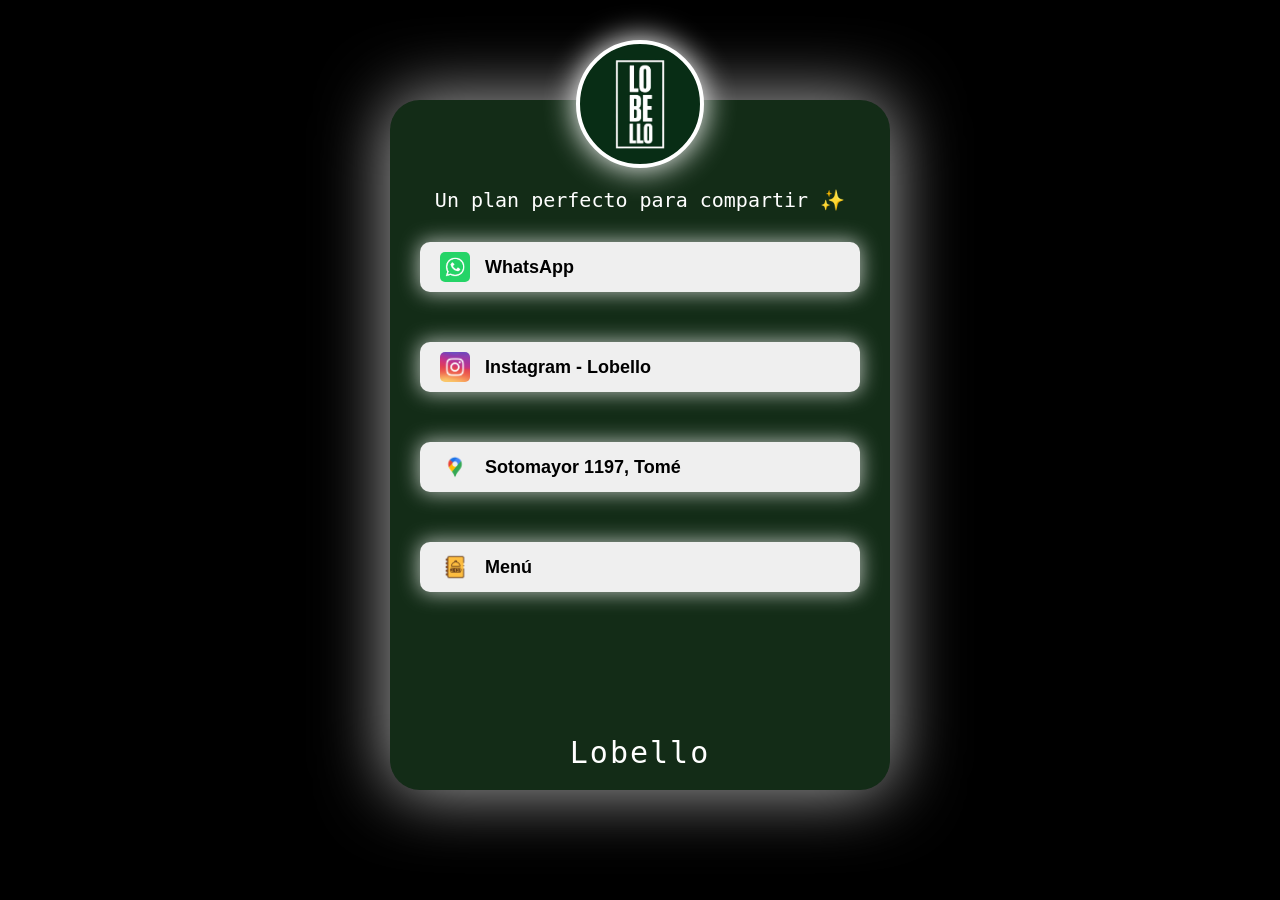
==== main-page/index.html @ a96d1373 "pagina vista pc lista" ====
<!DOCTYPE html>
<html lang="es">
  <head>
    <meta charset="UTF-8">
    <title>Lobello</title>
    <link rel="stylesheet" href="styles.css" />
  </head>
  <body>
      
      <div class="card">
          
          <div class="image"></div>
          <p class="bio">Un plan perfecto para compartir ✨</p>

          <form action="https://tu-enlace.com">
            <button type="submit" class="main-button">
              <img src="assets/Whatsapp.avif" class="btn-icon" alt="icon">
                <span>WhatsApp</span>
            </button>
          </form>

<form action="https://www.instagram.com/lobellotome/">
            <button type="submit" class="small">
              <img src="assets/Instagram.jpg" class="btn-icon" alt="Instagram">
              <span>Instagram - Lobello</span>
            </button>
          </form>

          <form action="https://www.instagram.com/lobellotome/">
            <button type="submit">
              <img src="assets/Ubicacion.webp" class="btn-icon" alt="Ubicación">
              <span>Sotomayor 1197, Tomé</span>
            </button>
          </form>

          <form action="https://www.instagram.com/lobellotome/">
            <button type="submit" class="small">
              <img src="assets/menu.png" class="btn-icon" alt="Menú">
              <span>Menú</span>
            </button>
          </form>

          <p class="last-text">Lobello</p>

      </div>

  </body>
</html>
---- main-page/styles.css ----
body {
  background-color: #000000;
  font-family: monospace;
  color: rgb(255, 255, 255);
  margin: 0;
  padding: 20px;
  display: flex;
  justify-content: center;
  overflow-x: hidden;
}

/* Animación de entrada para la tarjeta */
@keyframes fadeInCard {
  from {
    opacity: 0;
    transform: translateY(30px);
  }
  to {
    opacity: 1;
    transform: translateY(0);
  }
}

/* Animación flotante sutil para la imagen */
@keyframes floatImage {
  0%, 100% {
    transform: translateY(0);
  }
  50% {
    transform: translateY(-8px);
  }
}

.card {
  width: 90%;
  max-width: 500px;
  height: calc(100vh - 10%);
  min-height: 650px;
  background-color: #132C17;
  border-radius: 30px;
  margin-top: 80px;
  padding-bottom: 40px;
  box-shadow: 0 0 69px 1px #ffffffad;
  animation: fadeInCard 0.8s ease-out forwards;
  position: relative;
}

.image {
  background-image: url(assets/Logo.jpeg);
  background-size: cover;
  background-position: center;
  background-repeat: no-repeat;
  position: relative;
  margin: -60px auto 20px auto; /* Sube la imagen para que sobresalga de la tarjeta */
  width: 120px;
  height: 120px;
  background-color: #fff;
  border-radius: 100%;
  border: 4px solid #fff;
  box-shadow: 0 0 30px 1px #fff;
  animation: floatImage 4s ease-in-out infinite;
}

button {
  display: block;
  margin: 0 auto 20px auto;
  margin-bottom: 50px;
  width: 88%;
  height: 45px;
  font-weight: 800;
  font-size: large;
  border-radius: 5px;
  border-style: none;
  box-shadow: 0 0 20px 1px #ffffffad;
  cursor: pointer;
  transition: all 0.3s ease;
}

.small {
  width: 88%;
}

.main-button {
  margin-top: 20px;
}

button:hover {
  background-color: #d3d3d3;
  box-shadow: 0 0 25px 3px #d3d3d3;
  transform: scale(1.02);
}

button:active {
  background-color: white;
  box-shadow: 0 0 15px 1px #ffffffad;
  transform: scale(0.98);
}
.last-text {
  display: flex;
  font-size: 30px;
  justify-content: center;
  
  position: absolute;
  bottom: 20px; 
  left: 0;
  right: 0;
  
  letter-spacing: 2px;
  transition: color 0.3s ease;
  margin: 0; 
}

.last-text:hover {
  color: #d3d3d3;
}

.bio {
  display: flex;
  font-size: 20px;
  justify-content: center;
  margin-bottom: 30px;
  text-align: center;
  padding: 0 15px;
  transition: transform 0.3s ease;
}

.bio:hover {
  transform: scale(1.05);
}

@media (max-width: 400px) {
  .card {
    width: 95%;
    margin-top: 60px;
  }
}
.btn-icon {
  width: 30px;   
  height: 30px;
  margin-right: 15px; 
  vertical-align: middle; 
  border-radius: 5px;
}


button {
  display: flex;        
  align-items: center;  
  justify-content: flex-start; 
  padding-left: 20px;   
  
  width: 88%;
  height: 50px;
  font-weight: 800;
  border-radius: 10px;
  border-style: none;
  box-shadow: 0 0 20px 1px #ffffffad;
  cursor: pointer;
  transition: all 0.3s ease;
}
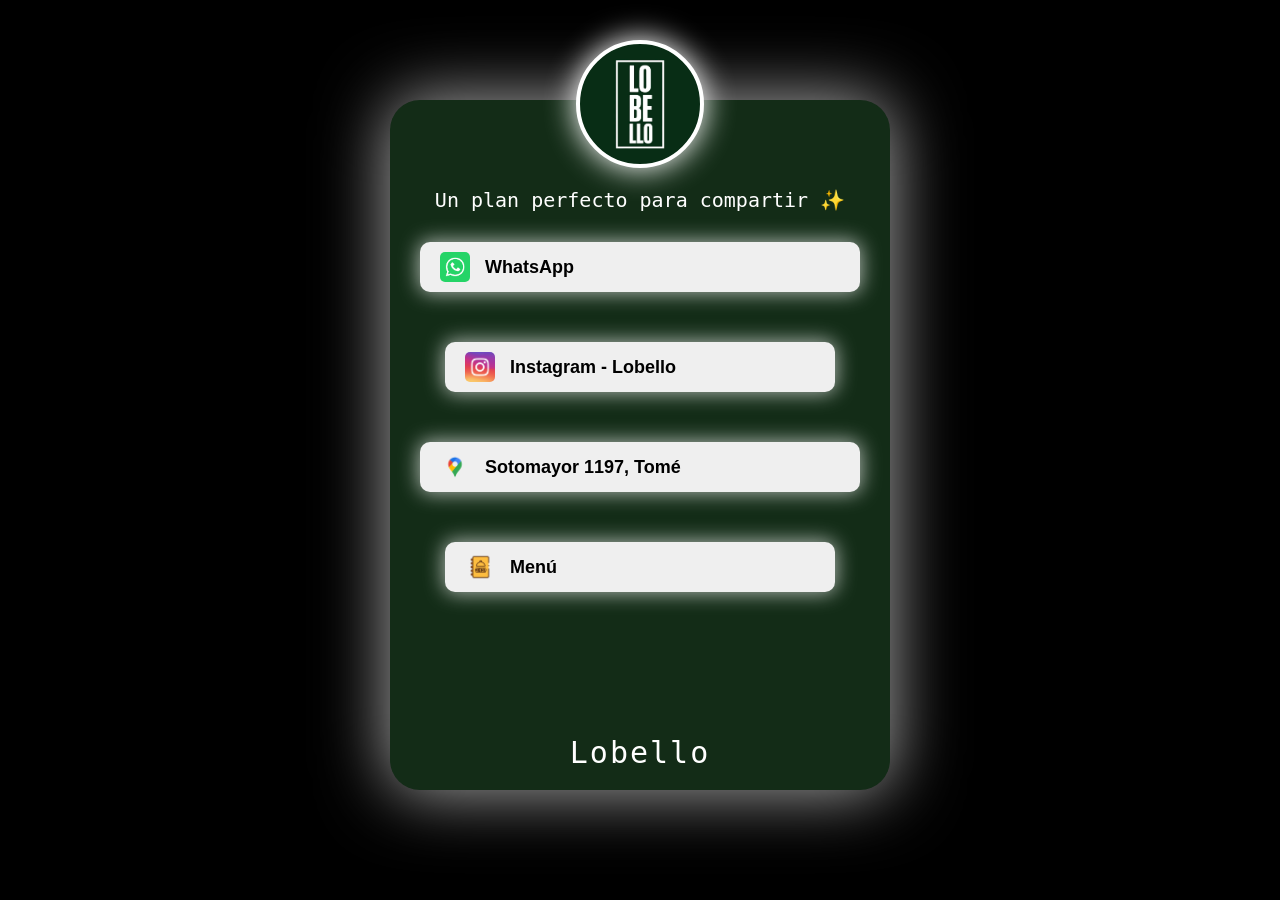
==== commit e535b25a: "vista de movil lista" ====
--- a/main-page/index.html
+++ b/main-page/index.html
@@ -2,6 +2,7 @@
 <html lang="es">
   <head>
     <meta charset="UTF-8">
+    <meta name="viewport" content="width=device-width, initial-scale=1.0">
     <title>Lobello</title>
     <link rel="stylesheet" href="styles.css" />
   </head>
--- a/main-page/styles.css
+++ b/main-page/styles.css
@@ -76,9 +76,7 @@
   transition: all 0.3s ease;
 }
 
-.small {
-  width: 88%;
-}
+
 
 .main-button {
   margin-top: 20px;
@@ -128,12 +126,7 @@
   transform: scale(1.05);
 }
 
-@media (max-width: 400px) {
-  .card {
-    width: 95%;
-    margin-top: 60px;
-  }
-}
+
 .btn-icon {
   width: 30px;   
   height: 30px;
@@ -158,3 +151,103 @@
   cursor: pointer;
   transition: all 0.3s ease;
 }
+.small {
+  width: 78%;
+}
+
+@media (max-width: 768px) {
+  body {
+    background-color: #132C17;
+    display: block; /* Cambiamos a block para que el contenido fluya verticalmente de forma natural */
+    padding: 20px 10px;
+  }
+
+.image{
+
+  margin-top: 1px;
+}
+  
+button {
+  display: flex;        
+  align-items: center;  
+  justify-content: flex-start; 
+  padding-left: 20px;   
+  
+  width: 90%;
+  height: 68px;
+  font-weight: 900;
+  border-radius: 10px;
+  border-style: none;
+  box-shadow: 0 0 20px 1px #ffffffad;
+  cursor: pointer;
+  transition: all 0.3s ease;
+  margin-bottom: 4vh;
+}
+
+.btn-icon {
+  width: 40px;   
+  height: 40px;
+  margin-right: 15px; 
+  vertical-align: middle; 
+  border-radius: 10px;
+}
+
+  .card {
+    width: 100%;
+    max-width: 100%;
+    height: 100vh;        /* Quitamos la altura forzada */
+    min-height: auto;    /* Quitamos el mínimo de altura que causa el problema */
+    background-color: transparent;
+    border-radius: 0;
+    margin-top: 20px;
+    padding-bottom: 20px;
+    box-shadow: none;
+    animation: none;
+    position: static;    /* Quitamos el relative para que no afecte a los elementos internos */
+  }
+
+  .last-text {
+    margin-top: 40px;
+  }
+}
+/* Animación específica para dispositivos móviles */
+@keyframes pulseBio {
+  0% { transform: scale(1); }
+  50% { transform: scale(1.08); } /* Se agranda un 8% */
+  100% { transform: scale(1); }
+}
+
+@media (max-width: 768px) {
+  /* ... (Tus otros estilos de móvil aquí) ... */
+
+  .bio {
+    /* Aplicamos la animación solo aquí */
+    animation: pulseBio 3s ease-in-out infinite;
+    /* Ajustes adicionales para mejorar la visibilidad */
+    font-size: 1.2rem;
+    margin-bottom: 30px;
+  }
+}
+/* Animación para que el brillo (box-shadow) parpadee */
+@keyframes pulseGlow {
+  0%, 100% {
+    box-shadow: 0 0 10px 1px #ffffffad; /* Brillo tenue */
+  }
+  50% {
+    box-shadow: 0 0 25px 5px #ffffffad; /* Brillo intenso */
+  }
+}
+
+@media (max-width: 768px) {
+  /* ... tus otros estilos de móvil ... */
+
+  button {
+    /* Aplicamos la animación de brillo */
+    animation: pulseGlow 2s ease-in-out infinite;
+  }
+  
+  .bio {
+    /* Mantenemos tu animación de la bio si ya la agregaste */
+    animation: pulseBio 3s ease-in-out infinite;
+  }
+}
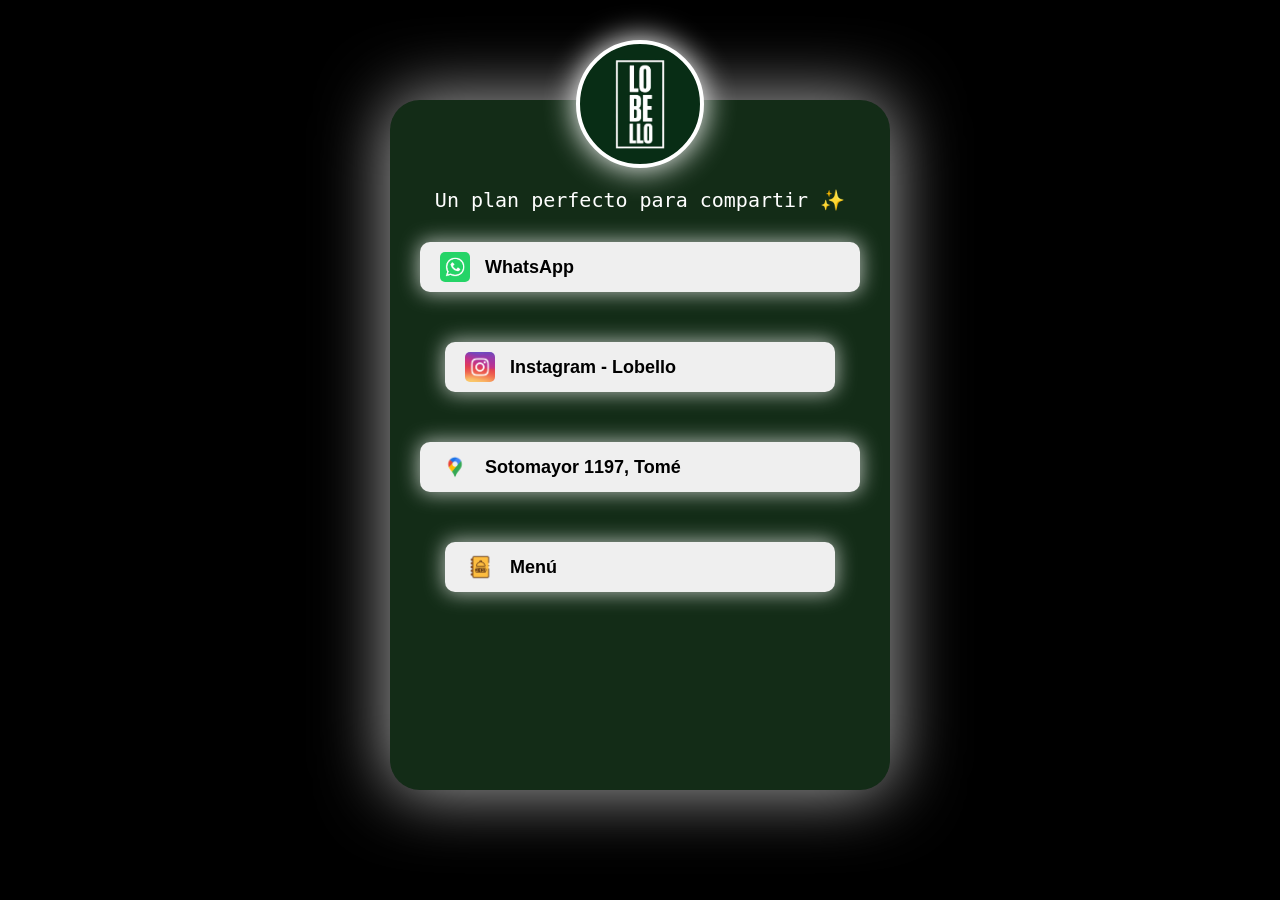
==== commit 73208bcb: "detalles a corregir" ====
--- a/main-page/index.html
+++ b/main-page/index.html
@@ -13,7 +13,7 @@
           <div class="image"></div>
           <p class="bio">Un plan perfecto para compartir ✨</p>
 
-          <form action="https://tu-enlace.com">
+          <form action="https://wa.me/56999576855">
             <button type="submit" class="main-button">
               <img src="assets/Whatsapp.avif" class="btn-icon" alt="icon">
                 <span>WhatsApp</span>
@@ -27,21 +27,20 @@
             </button>
           </form>
 
-          <form action="https://www.instagram.com/lobellotome/">
+          <form action="https://maps.app.goo.gl/kaECkgHfhf5FkGSD9">
             <button type="submit">
               <img src="assets/Ubicacion.webp" class="btn-icon" alt="Ubicación">
               <span>Sotomayor 1197, Tomé</span>
             </button>
           </form>
 
-          <form action="https://www.instagram.com/lobellotome/">
+          <form action="https://lobellop.wordpress.com/">
             <button type="submit" class="small">
               <img src="assets/menu.png" class="btn-icon" alt="Menú">
               <span>Menú</span>
             </button>
           </form>
 
-          <p class="last-text">Lobello</p>
 
       </div>
 
--- a/main-page/styles.css
+++ b/main-page/styles.css
@@ -10,10 +10,27 @@
 }
 
 /* Animación de entrada para la tarjeta */
+/* Animación de entrada fluida */
 @keyframes fadeInCard {
+  0% {
+    opacity: 0;
+    transform: translateY(50px) scale(0.95); /* Empieza un poco abajo y un poco más pequeña */
+  }
+  100% {
+    opacity: 1;
+    transform: translateY(0) scale(1); /* Termina en su posición y tamaño real */
+  }
+}
+
+.card {
+  /* ... resto de tus estilos ... */
+  animation: fadeInCard 1s cubic-bezier(0.22, 1, 0.36, 1) forwards; /* Curva suave y elegante */
+}
+
+@keyframes slideInButtons {
   from {
     opacity: 0;
-    transform: translateY(30px);
+    transform: translateY(20px);
   }
   to {
     opacity: 1;
@@ -42,6 +59,9 @@
   padding-bottom: 40px;
   box-shadow: 0 0 69px 1px #ffffffad;
   animation: fadeInCard 0.8s ease-out forwards;
+  position: relative;
+
+  animation: fadeInCard 1s cubic-bezier(0.22, 1, 0.36, 1) forwards;
   position: relative;
 }
 
@@ -74,9 +94,14 @@
   box-shadow: 0 0 20px 1px #ffffffad;
   cursor: pointer;
   transition: all 0.3s ease;
-}
-
-
+
+
+}
+
+form:nth-child(3) button { animation-delay: 0.2s; }
+form:nth-child(4) button { animation-delay: 0.3s; }
+form:nth-child(5) button { animation-delay: 0.4s; }
+form:nth-child(6) button { animation-delay: 0.5s; }
 
 .main-button {
   margin-top: 20px;
@@ -164,7 +189,7 @@
 
 .image{
 
-  margin-top: 1px;
+  margin-top: 40px;
 }
   
 button {
@@ -182,6 +207,18 @@
   cursor: pointer;
   transition: all 0.3s ease;
   margin-bottom: 4vh;
+
+  /* ... tus otros estilos ... */
+
+  /* FUERZA EL COLOR DE FONDO VERDE */
+  
+  /* ELIMINA LOS ESTILOS PREDETERMINADOS DEL SISTEMA EN iOS */
+  -webkit-appearance: none; 
+  
+  /* Esto es para quitar el destello azul al tocar */
+  -webkit-tap-highlight-color: transparent; 
+
+  /* ... resto de tus estilos ... */
 }
 
 .btn-icon {
@@ -204,11 +241,12 @@
     box-shadow: none;
     animation: none;
     position: static;    /* Quitamos el relative para que no afecte a los elementos internos */
-  }
-
-  .last-text {
-    margin-top: 40px;
-  }
+
+
+    
+  }
+
+
 }
 /* Animación específica para dispositivos móviles */
 @keyframes pulseBio {
@@ -229,14 +267,7 @@
   }
 }
 /* Animación para que el brillo (box-shadow) parpadee */
-@keyframes pulseGlow {
-  0%, 100% {
-    box-shadow: 0 0 10px 1px #ffffffad; /* Brillo tenue */
-  }
-  50% {
-    box-shadow: 0 0 25px 5px #ffffffad; /* Brillo intenso */
-  }
-}
+
 
 @media (max-width: 768px) {
   /* ... tus otros estilos de móvil ... */
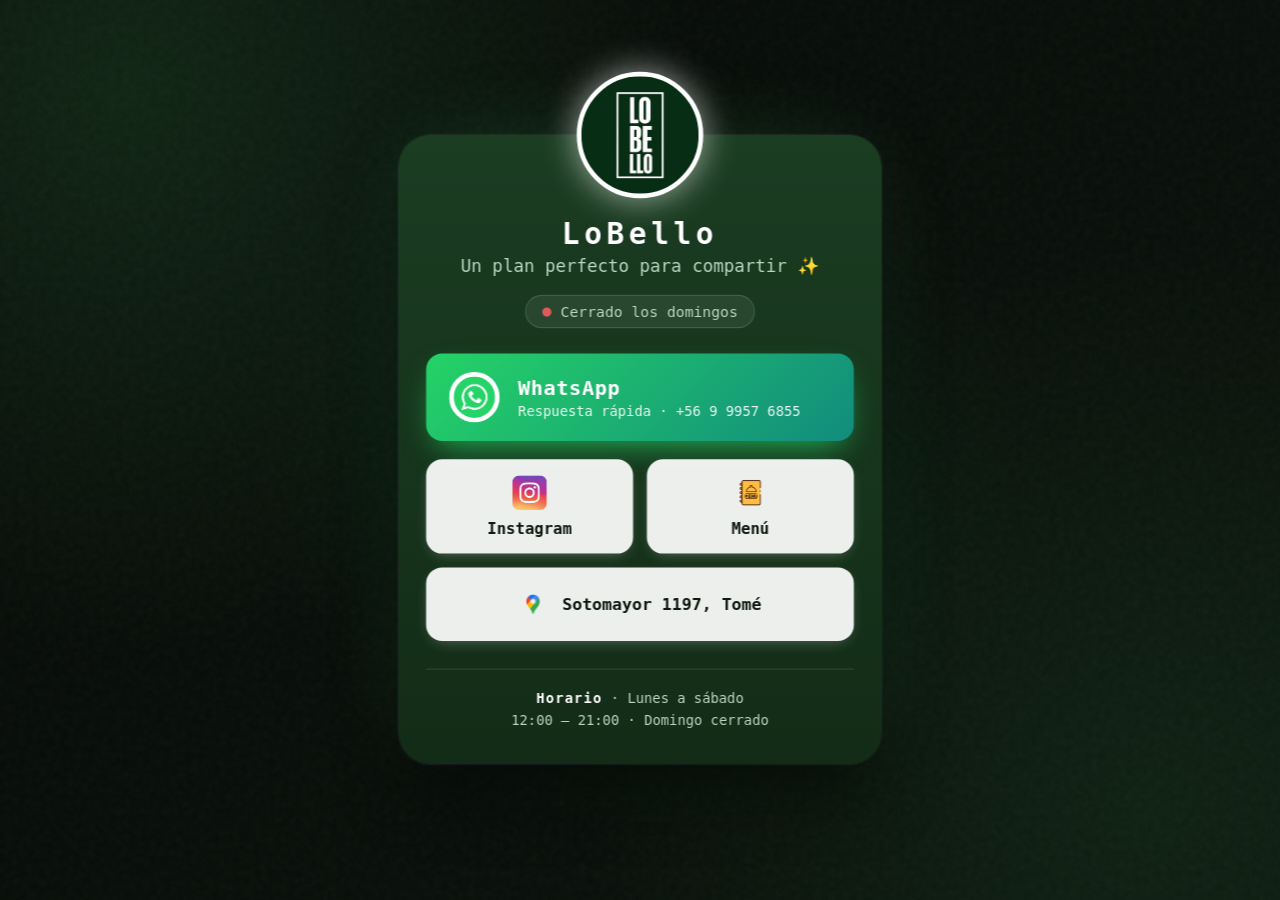
==== commit 741d3a96: "nuevo diseño de la interfaz" ====
--- a/main-page/index.html
+++ b/main-page/index.html
@@ -2,47 +2,90 @@
 <html lang="es">
   <head>
     <meta charset="UTF-8">
-    <meta name="viewport" content="width=device-width, initial-scale=1.0">
-    <title>Lobello</title>
+    <meta name="viewport" content="width=device-width, initial-scale=1.0, viewport-fit=cover">
+    <meta name="theme-color" content="#132C17">
+    <title>Lobello · Tomé</title>
     <link rel="stylesheet" href="styles.css" />
+    <link rel="icon" href="assets/Logo.jpeg">
   </head>
   <body>
-      
-      <div class="card">
-          
-          <div class="image"></div>
-          <p class="bio">Un plan perfecto para compartir ✨</p>
+    <main class="card">
+      <!-- Hero -->
+      <header class="hero">
+        <div class="logo"></div>
+        <h1 class="nombre">LoBello</h1>
+        <p class="bio">Un plan perfecto para compartir ✨</p>
 
-          <form action="https://wa.me/56999576855">
-            <button type="submit" class="main-button">
-              <img src="assets/Whatsapp.avif" class="btn-icon" alt="icon">
-                <span>WhatsApp</span>
-            </button>
-          </form>
+        <div class="estado" id="estado">
+          <span class="dot" id="dot"></span>
+          <span id="estadoTexto">Cargando…</span>
+        </div>
+      </header>
 
-<form action="https://www.instagram.com/lobellotome/">
-            <button type="submit" class="small">
-              <img src="assets/Instagram.jpg" class="btn-icon" alt="Instagram">
-              <span>Instagram - Lobello</span>
-            </button>
-          </form>
+      <!-- WhatsApp: protagonista -->
+      <a class="btn btn-wa"
+         href="https://wa.me/56999576855"
+         target="_blank" rel="noopener noreferrer">
+        <img src="assets/Whatsapp.avif" alt="" class="btn-icon">
+        <div class="wa-texto">
+          <span class="wa-titulo">WhatsApp</span>
+          <span class="wa-sub">Respuesta rápida · +56 9 9957 6855</span>
+        </div>
+      </a>
 
-          <form action="https://maps.app.goo.gl/kaECkgHfhf5FkGSD9">
-            <button type="submit">
-              <img src="assets/Ubicacion.webp" class="btn-icon" alt="Ubicación">
-              <span>Sotomayor 1197, Tomé</span>
-            </button>
-          </form>
+      <!-- Acciones secundarias -->
+      <section class="grid" aria-label="Más opciones">
+        <a class="btn btn-secondary"
+           href="https://www.instagram.com/lobellotome/"
+           target="_blank" rel="noopener noreferrer">
+          <img src="assets/Instagram.jpg" alt="" class="btn-icon">
+          <span>Instagram</span>
+        </a>
 
-          <form action="https://lobellop.wordpress.com/">
-            <button type="submit" class="small">
-              <img src="assets/menu.png" class="btn-icon" alt="Menú">
-              <span>Menú</span>
-            </button>
-          </form>
+        <a class="btn btn-secondary"
+           href="https://lobellop.wordpress.com/"
+           target="_blank" rel="noopener noreferrer">
+          <img src="assets/menu.png" alt="" class="btn-icon">
+          <span>Menú</span>
+        </a>
 
+        <a class="btn btn-secondary btn-ancho"
+           href="https://maps.app.goo.gl/6VLK6LvXQHybgZXj6?g_st=ac"
+           target="_blank" rel="noopener noreferrer">
+          <img src="assets/Ubicacion.webp" alt="" class="btn-icon">
+          <span>Sotomayor 1197, Tomé</span>
+        </a>
+      </section>
 
-      </div>
+      <!-- Footer horario -->
+      <footer class="footer">
+        <p><strong>Horario</strong> · Lunes a sábado</p>
+        <p>12:00 – 21:00 · Domingo cerrado</p>
+      </footer>
+    </main>
 
+    <script>
+      function actualizarEstado() {
+        const ahora = new Date();
+        const dia = ahora.getDay(); // 0 = Domingo
+        const h = ahora.getHours() + ahora.getMinutes() / 60;
+        const abierto = dia !== 0 && h >= 12 && h < 21;
+
+        const dot = document.getElementById('dot');
+        const txt = document.getElementById('estadoTexto');
+
+        if (abierto) {
+          dot.classList.add('abierto');
+          txt.textContent = 'Abierto ahora · 12:00 – 21:00';
+        } else {
+          dot.classList.remove('abierto');
+          txt.textContent = dia === 0
+            ? 'Cerrado los domingos'
+            : 'Cerrado · abre a las 12:00';
+        }
+      }
+      actualizarEstado();
+      setInterval(actualizarEstado, 60_000);
+    </script>
   </body>
 </html>
--- a/main-page/styles.css
+++ b/main-page/styles.css
@@ -1,284 +1,400 @@
+*,
+*::before,
+*::after { box-sizing: border-box; }
+
+:root {
+  --verde: #132C17;
+  --verde-2: #1b3d22;
+  --texto: #ffffff;
+  --texto-muted: #b8d6c0;
+  --verde-vivo: #4caf6a;
+  --rojo: #e05a5a;
+  --wa: #25D366;
+  --wa-dark: #128C7E;
+}
+
+/* =========================================
+   FONDO GLOBAL (Igual para PC y Móvil)
+   ========================================= */
 body {
-  background-color: #000000;
-  font-family: monospace;
-  color: rgb(255, 255, 255);
   margin: 0;
-  padding: 20px;
+  min-height: 100vh;
+  font-family: "SF Mono", ui-monospace, Menlo, Consolas, monospace;
+  color: var(--texto);
   display: flex;
   justify-content: center;
+  align-items: center;
+  padding: 40px 20px;
   overflow-x: hidden;
-}
-
-/* Animación de entrada para la tarjeta */
-/* Animación de entrada fluida */
-@keyframes fadeInCard {
-  0% {
-    opacity: 0;
-    transform: translateY(50px) scale(0.95); /* Empieza un poco abajo y un poco más pequeña */
-  }
-  100% {
-    opacity: 1;
-    transform: translateY(0) scale(1); /* Termina en su posición y tamaño real */
-  }
-}
-
+  
+  /* Fondo oscuro con matiz verde y resplandores */
+  background-color: #060a07;
+  background-image: 
+    radial-gradient(circle at 50% 50%, rgba(37, 211, 102, 0.06) 0%, transparent 50%),
+    radial-gradient(circle at 10% 10%, rgba(19, 44, 23, 0.8) 0%, transparent 40%),
+    radial-gradient(circle at 90% 90%, rgba(19, 44, 23, 0.6) 0%, transparent 40%),
+    linear-gradient(135deg, #060a07 0%, #0a120c 100%);
+  background-attachment: fixed;
+}
+
+/* Textura de ruido sutil */
+body::before {
+  content: "";
+  position: fixed;
+  top: 0; left: 0; width: 100vw; height: 100vh;
+  pointer-events: none;
+  z-index: -1;
+  opacity: 0.04;
+  background-image: url("data:image/svg+xml,%3Csvg viewBox='0 0 200 200' xmlns='http://www.w3.org/2000/svg'%3E%3Cfilter id='noiseFilter'%3E%3CfeTurbulence type='fractalNoise' baseFrequency='0.65' numOctaves='3' stitchTiles='stitch'/%3E%3C/filter%3E%3Crect width='100%25' height='100%25' filter='url(%23noiseFilter)'/%3E%3C/svg%3E");
+}
+
+/* =========================================
+   TARJETA PRINCIPAL (Escala aumentada en PC)
+   ========================================= */
 .card {
-  /* ... resto de tus estilos ... */
-  animation: fadeInCard 1s cubic-bezier(0.22, 1, 0.36, 1) forwards; /* Curva suave y elegante */
-}
-
-@keyframes slideInButtons {
-  from {
-    opacity: 0;
-    transform: translateY(20px);
-  }
-  to {
-    opacity: 1;
-    transform: translateY(0);
-  }
-}
-
-/* Animación flotante sutil para la imagen */
-@keyframes floatImage {
-  0%, 100% {
-    transform: translateY(0);
-  }
-  50% {
-    transform: translateY(-8px);
-  }
-}
-
-.card {
-  width: 90%;
-  max-width: 500px;
-  height: calc(100vh - 10%);
-  min-height: 650px;
-  background-color: #132C17;
-  border-radius: 30px;
-  margin-top: 80px;
-  padding-bottom: 40px;
-  box-shadow: 0 0 69px 1px #ffffffad;
-  animation: fadeInCard 0.8s ease-out forwards;
+  width: 100%;
+  max-width: 420px;
+  background: linear-gradient(180deg, var(--verde-2) 0%, var(--verde) 100%);
+  border-radius: 28px;
+  padding: 0 24px 28px;
+  box-shadow:
+    0 0 0 1px rgba(255, 255, 255, 0.05),
+    0 30px 60px -12px rgba(0, 0, 0, 0.8),
+    0 0 80px -20px rgba(76, 175, 106, 0.3);
+  animation: fadeIn 0.8s cubic-bezier(0.22, 1, 0.36, 1) both;
   position: relative;
-
-  animation: fadeInCard 1s cubic-bezier(0.22, 1, 0.36, 1) forwards;
-  position: relative;
-}
-
-.image {
-  background-image: url(assets/Logo.jpeg);
-  background-size: cover;
-  background-position: center;
-  background-repeat: no-repeat;
-  position: relative;
-  margin: -60px auto 20px auto; /* Sube la imagen para que sobresalga de la tarjeta */
-  width: 120px;
-  height: 120px;
-  background-color: #fff;
-  border-radius: 100%;
+  backdrop-filter: blur(10px);
+  -webkit-backdrop-filter: blur(10px);
+  
+  /* AQUI ESTA LA MAGIA: Escala todo un 15% más grande solo en PC */
+  transform: scale(1.15);
+}
+
+@keyframes fadeIn {
+  /* Ajustamos la animación para que no entre en conflicto con el scale */
+  from { opacity: 0; transform: translateY(30px) scale(0.95); }
+  to   { opacity: 1; transform: translateY(0) scale(1.15); }
+}
+
+/* =========================================
+   HERO (Logo, Nombre, Estado)
+   ========================================= */
+.hero {
+  display: flex;
+  flex-direction: column;
+  align-items: center;
+  text-align: center;
+}
+
+.logo {
+  width: 110px;
+  height: 110px;
+  margin-top: -55px;
+  border-radius: 50%;
+  background: #fff url(assets/Logo.jpeg) center/cover;
   border: 4px solid #fff;
-  box-shadow: 0 0 30px 1px #fff;
-  animation: floatImage 4s ease-in-out infinite;
-}
-
-button {
-  display: block;
-  margin: 0 auto 20px auto;
-  margin-bottom: 50px;
-  width: 88%;
-  height: 45px;
+  box-shadow: 0 0 30px rgba(255, 255, 255, 0.6);
+  animation: flotar 4s ease-in-out infinite;
+}
+
+@keyframes flotar {
+  0%, 100% { transform: translateY(0); }
+  50%      { transform: translateY(-6px); }
+}
+
+.nombre {
+  margin: 16px 0 4px;
+  font-size: 1.6rem;
+  letter-spacing: 4px;
+  font-weight: 900;
+}
+
+.bio {
+  margin: 0 0 16px;
+  color: var(--texto-muted);
+  font-size: 0.95rem;
+}
+
+/* Estado (Abierto / Cerrado) */
+.estado {
+  display: inline-flex;
+  align-items: center;
+  gap: 8px;
+  padding: 6px 14px;
+  border-radius: 999px;
+  background: rgba(255, 255, 255, 0.07);
+  border: 1px solid rgba(255, 255, 255, 0.12);
+  font-size: 0.8rem;
+  color: var(--texto-muted);
+  margin-bottom: 22px;
+}
+
+.dot {
+  width: 8px;
+  height: 8px;
+  border-radius: 50%;
+  background: var(--rojo);
+  transition: background 0.3s;
+}
+
+.dot.abierto {
+  background: var(--verde-vivo);
+  box-shadow: 0 0 0 0 rgba(76, 175, 106, 0.7);
+  animation: pulso 2s infinite;
+}
+
+@keyframes pulso {
+  0%   { box-shadow: 0 0 0 0 rgba(76, 175, 106, 0.7); }
+  70%  { box-shadow: 0 0 0 8px rgba(76, 175, 106, 0); }
+  100% { box-shadow: 0 0 0 0 rgba(76, 175, 106, 0); }
+}
+
+/* =========================================
+   BOTONES
+   ========================================= */
+.btn {
+  display: flex;
+  align-items: center;
+  text-decoration: none;
+  font-family: inherit;
   font-weight: 800;
-  font-size: large;
-  border-radius: 5px;
-  border-style: none;
-  box-shadow: 0 0 20px 1px #ffffffad;
-  cursor: pointer;
-  transition: all 0.3s ease;
-
-
-}
-
-form:nth-child(3) button { animation-delay: 0.2s; }
-form:nth-child(4) button { animation-delay: 0.3s; }
-form:nth-child(5) button { animation-delay: 0.4s; }
-form:nth-child(6) button { animation-delay: 0.5s; }
-
-.main-button {
-  margin-top: 20px;
-}
-
-button:hover {
-  background-color: #d3d3d3;
-  box-shadow: 0 0 25px 3px #d3d3d3;
-  transform: scale(1.02);
-}
-
-button:active {
-  background-color: white;
-  box-shadow: 0 0 15px 1px #ffffffad;
-  transform: scale(0.98);
-}
-.last-text {
+  border-radius: 14px;
+  transition: transform 0.2s, box-shadow 0.2s, background 0.2s;
+  -webkit-tap-highlight-color: transparent;
+}
+
+.btn:hover  { transform: translateY(-2px); }
+.btn:active { transform: scale(0.98); }
+.btn:focus-visible {
+  outline: 3px solid #7fffa0;
+  outline-offset: 3px;
+}
+
+.btn-icon {
+  width: 26px;
+  height: 26px;
+  border-radius: 6px;
+  object-fit: cover;
+  flex-shrink: 0;
+}
+
+/* =========================================
+   BOTÓN WHATSAPP (Protagonista)
+   ========================================= */
+.btn-wa {
+  gap: 16px;
+  width: 100%;
+  padding: 16px 20px;
+  background: linear-gradient(135deg, var(--wa) 0%, var(--wa-dark) 100%);
+  color: #fff;
+  box-shadow: 0 12px 28px -10px rgba(37, 211, 102, 0.85);
+  margin-bottom: 16px;
+}
+
+.btn-wa:hover {
+  box-shadow: 0 16px 34px -10px rgba(37, 211, 102, 1);
+}
+
+.btn-wa .btn-icon {
+  width: 44px;
+  height: 44px;
+  border-radius: 50%;
+  background: #fff;
+  padding: 4px;
+}
+
+.wa-texto {
   display: flex;
-  font-size: 30px;
+  flex-direction: column;
+  gap: 3px;
+  text-align: left;
+}
+
+.wa-titulo {
+  font-size: 1.1rem;
+  font-weight: 900;
+  letter-spacing: 0.5px;
+}
+
+.wa-sub {
+  font-size: 0.75rem;
+  opacity: 0.9;
+  font-weight: 500;
+}
+
+/* =========================================
+   GRID SECUNDARIO
+   ========================================= */
+.grid {
+  display: grid;
+  grid-template-columns: 1fr 1fr;
+  gap: 12px;
+  margin-bottom: 24px;
+}
+
+.btn-secondary {
+  flex-direction: column;
   justify-content: center;
-  
-  position: absolute;
-  bottom: 20px; 
-  left: 0;
-  right: 0;
-  
-  letter-spacing: 2px;
-  transition: color 0.3s ease;
-  margin: 0; 
-}
-
-.last-text:hover {
-  color: #d3d3d3;
-}
-
-.bio {
-  display: flex;
-  font-size: 20px;
+  gap: 8px;
+  height: 82px;
+  padding: 8px;
+  background: rgba(255, 255, 255, 0.92);
+  color: #0d1a10;
+  font-size: 0.85rem;
+  text-align: center;
+  box-shadow: 0 4px 14px -6px rgba(255, 255, 255, 0.4);
+}
+
+.btn-secondary:hover {
+  background: #ffffff;
+  box-shadow: 0 8px 20px -6px rgba(255, 255, 255, 0.6);
+}
+
+.btn-secondary .btn-icon {
+  width: 30px;
+  height: 30px;
+}
+
+/* Botón de ubicación (Ocupa 2 columnas) */
+.btn-ancho {
+  grid-column: 1 / -1;
+  flex-direction: row;
+  gap: 12px;
+  height: 64px;
+  padding: 0 20px;
   justify-content: center;
-  margin-bottom: 30px;
+  font-size: 0.9rem;
+}
+
+.btn-ancho .btn-icon {
+  width: 26px;
+  height: 26px;
+}
+
+/* =========================================
+   FOOTER (Horario)
+   ========================================= */
+.footer {
   text-align: center;
-  padding: 0 15px;
-  transition: transform 0.3s ease;
-}
-
-.bio:hover {
-  transform: scale(1.05);
-}
-
-
-.btn-icon {
-  width: 30px;   
-  height: 30px;
-  margin-right: 15px; 
-  vertical-align: middle; 
-  border-radius: 5px;
-}
-
-
-button {
-  display: flex;        
-  align-items: center;  
-  justify-content: flex-start; 
-  padding-left: 20px;   
-  
-  width: 88%;
-  height: 50px;
-  font-weight: 800;
-  border-radius: 10px;
-  border-style: none;
-  box-shadow: 0 0 20px 1px #ffffffad;
-  cursor: pointer;
-  transition: all 0.3s ease;
-}
-.small {
-  width: 78%;
-}
-
-@media (max-width: 768px) {
+  font-size: 0.75rem;
+  color: var(--texto-muted);
+  border-top: 1px solid rgba(255, 255, 255, 0.1);
+  padding-top: 16px;
+  line-height: 1.6;
+}
+
+.footer p { margin: 0; }
+.footer strong { color: #fff; letter-spacing: 1px; }
+
+/* =========================================
+   DISEÑO MÓVIL (Quita la escala para que se vea perfecto)
+   ========================================= */
+@media (max-width: 480px) {
   body {
-    background-color: #132C17;
-    display: block; /* Cambiamos a block para que el contenido fluya verticalmente de forma natural */
-    padding: 20px 10px;
-  }
-
-.image{
-
-  margin-top: 40px;
-}
-  
-button {
-  display: flex;        
-  align-items: center;  
-  justify-content: flex-start; 
-  padding-left: 20px;   
-  
-  width: 90%;
-  height: 68px;
-  font-weight: 900;
-  border-radius: 10px;
-  border-style: none;
-  box-shadow: 0 0 20px 1px #ffffffad;
-  cursor: pointer;
-  transition: all 0.3s ease;
-  margin-bottom: 4vh;
-
-  /* ... tus otros estilos ... */
-
-  /* FUERZA EL COLOR DE FONDO VERDE */
-  
-  /* ELIMINA LOS ESTILOS PREDETERMINADOS DEL SISTEMA EN iOS */
-  -webkit-appearance: none; 
-  
-  /* Esto es para quitar el destello azul al tocar */
-  -webkit-tap-highlight-color: transparent; 
-
-  /* ... resto de tus estilos ... */
-}
-
-.btn-icon {
-  width: 40px;   
-  height: 40px;
-  margin-right: 15px; 
-  vertical-align: middle; 
-  border-radius: 10px;
-}
+    padding: 20px 16px;
+    align-items: center;
+    min-height: 100svh; 
+  }
 
   .card {
-    width: 100%;
     max-width: 100%;
-    height: 100vh;        /* Quitamos la altura forzada */
-    min-height: auto;    /* Quitamos el mínimo de altura que causa el problema */
-    background-color: transparent;
-    border-radius: 0;
-    margin-top: 20px;
-    padding-bottom: 20px;
-    box-shadow: none;
-    animation: none;
-    position: static;    /* Quitamos el relative para que no afecte a los elementos internos */
-
-
+    border-radius: 24px;
+    padding: 0 20px 24px;
+    box-shadow: 0 20px 50px rgba(0, 0, 0, 0.6), 0 0 40px -10px rgba(76, 175, 106, 0.2);
+    background: var(--verde-2);
     
-  }
-
-
-}
-/* Animación específica para dispositivos móviles */
-@keyframes pulseBio {
-  0% { transform: scale(1); }
-  50% { transform: scale(1.08); } /* Se agranda un 8% */
-  100% { transform: scale(1); }
-}
-
-@media (max-width: 768px) {
-  /* ... (Tus otros estilos de móvil aquí) ... */
+    /* IMPORTANTE: Cancelamos el scale(1.15) en celulares */
+    transform: scale(1);
+  }
+
+  @keyframes fadeIn {
+    from { opacity: 0; transform: translateY(30px) scale(0.95); }
+    to   { opacity: 1; transform: translateY(0) scale(1); }
+  }
+
+  .logo {
+    width: 100px;
+    height: 100px;
+    margin-top: -50px;
+  }
+
+  .nombre {
+    font-size: 1.5rem;
+    margin-top: 14px;
+  }
 
   .bio {
-    /* Aplicamos la animación solo aquí */
-    animation: pulseBio 3s ease-in-out infinite;
-    /* Ajustes adicionales para mejorar la visibilidad */
-    font-size: 1.2rem;
-    margin-bottom: 30px;
-  }
-}
-/* Animación para que el brillo (box-shadow) parpadee */
-
-
-@media (max-width: 768px) {
-  /* ... tus otros estilos de móvil ... */
-
-  button {
-    /* Aplicamos la animación de brillo */
-    animation: pulseGlow 2s ease-in-out infinite;
-  }
-  
-  .bio {
-    /* Mantenemos tu animación de la bio si ya la agregaste */
-    animation: pulseBio 3s ease-in-out infinite;
+    font-size: 0.95rem;
+    margin-bottom: 18px;
+  }
+
+  .estado {
+    margin-bottom: 24px;
+    font-size: 0.8rem;
+    padding: 6px 14px;
+  }
+
+  /* WhatsApp en móvil */
+  .btn-wa {
+    padding: 16px;
+    border-radius: 16px;
+    margin-bottom: 14px;
+  }
+
+  .btn-wa .btn-icon {
+    width: 42px;
+    height: 42px;
+  }
+
+  .wa-titulo {
+    font-size: 1.05rem;
+  }
+
+  .wa-sub {
+    font-size: 0.7rem;
+  }
+
+  /* Grid en móvil */
+  .grid {
+    gap: 12px;
+    margin-bottom: 24px;
+  }
+
+  .btn-secondary {
+    height: 90px;
+    border-radius: 16px;
+    gap: 10px;
+  }
+
+  .btn-secondary .btn-icon {
+    width: 32px;
+    height: 32px;
+  }
+
+  .btn-ancho {
+    height: 64px;
+    border-radius: 16px;
+  }
+}
+
+/* =========================================
+   AJUSTES PARA PANTALLAS MUY PEQUEÑAS
+   ========================================= */
+@media (max-width: 360px) {
+  .nombre { font-size: 1.3rem; }
+  .bio { font-size: 0.85rem; }
+  .btn-secondary { height: 80px; font-size: 0.8rem; }
+  .btn-wa { padding: 14px; }
+  .btn-wa .btn-icon { width: 36px; height: 36px; }
+  .wa-titulo { font-size: 0.95rem; }
+}
+
+/* =========================================
+   ACCESIBILIDAD
+   ========================================= */
+@media (prefers-reduced-motion: reduce) {
+  *, *::before, *::after {
+    animation: none !important;
+    transition: none !important;
   }
 }
